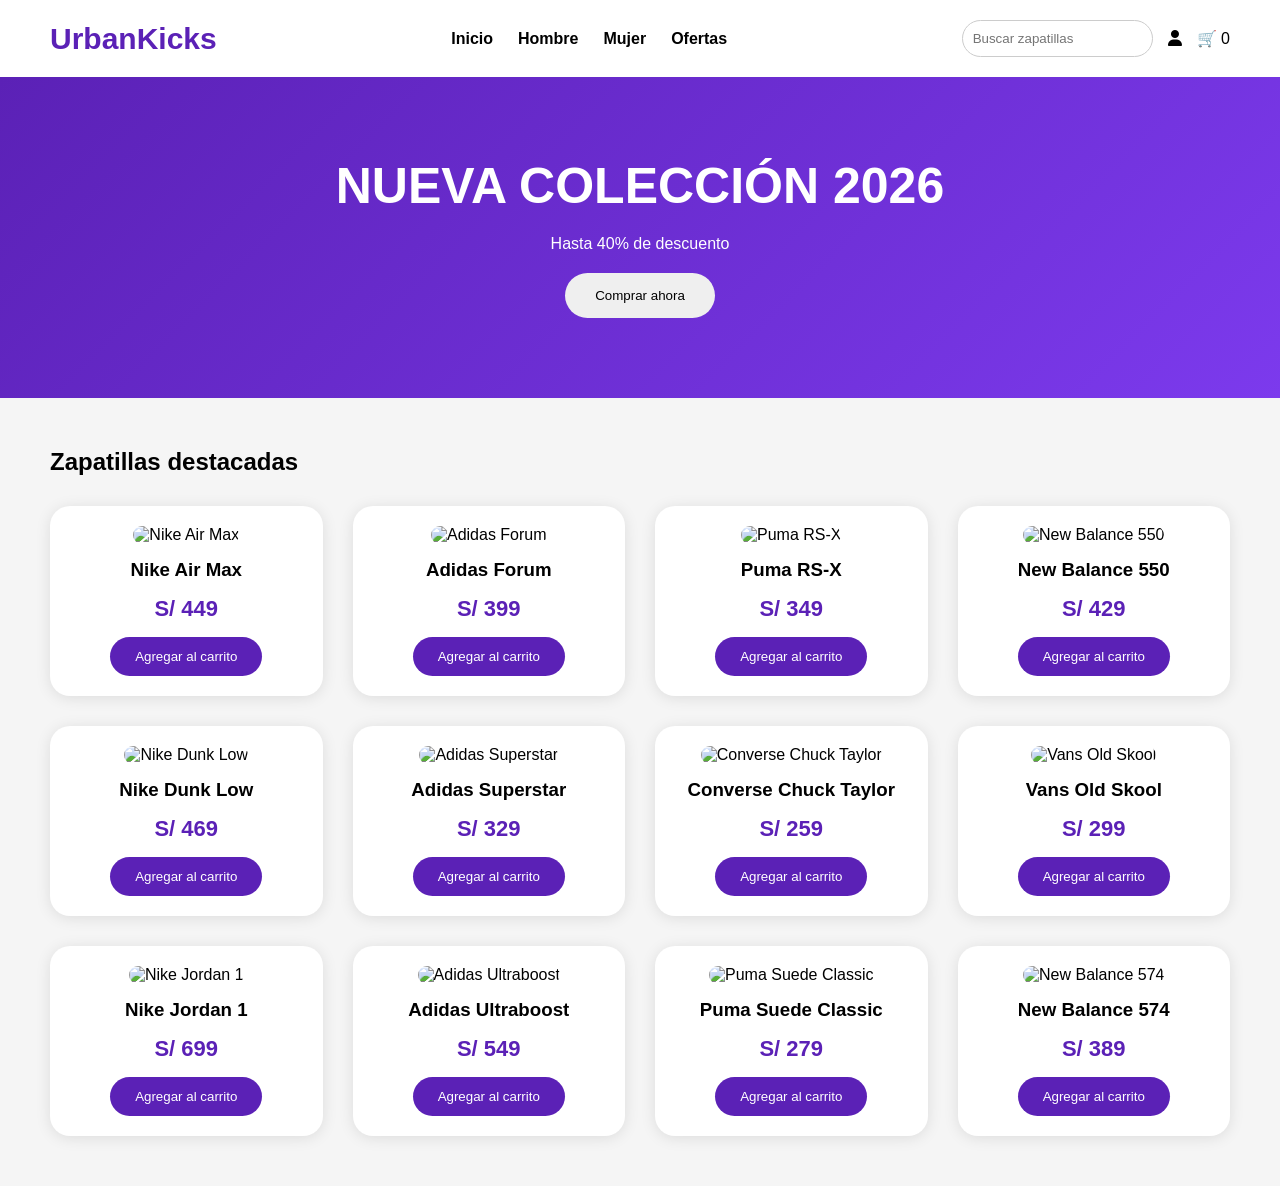
==== index.html @ 0fdeea81 "Primer commit de UrbanKicks" ====
<!DOCTYPE html>
<html lang="es">
<head>
    <meta charset="UTF-8">
    <meta name="viewport" content="width=device-width, initial-scale=1.0">
    <title>UrbanKicks</title>

    <link rel="stylesheet" href="css/estilos.css">

    <link rel="stylesheet"
          href="https://cdnjs.cloudflare.com/ajax/libs/font-awesome/6.5.1/css/all.min.css">
</head>

<body>

<header>

    <div class="logo">
        UrbanKicks
    </div>

    <nav>

        <a href="#">Inicio</a>

        <a href="#">Hombre</a>

        <a href="#">Mujer</a>

        <a href="#">Ofertas</a>

    </nav>

    <div class="acciones">

        <input type="text"
               id="buscador"
               placeholder="Buscar zapatillas">

        <a href="login.html">

            <i class="fa-solid fa-user"></i>

        </a>

        <a href="carrito.html">

            🛒 <span id="contador">0</span>

        </a>

    </div>

</header>

<section class="banner">

    <h1>NUEVA COLECCIÓN 2026</h1>

    <p>Hasta 40% de descuento</p>

    <button>Comprar ahora</button>

</section>

<section class="productos">

    <h2>Zapatillas destacadas</h2>

    <div id="productos">

    </div>

</section>

<script src="js/productos.js"></script>

</body>
</html>
---- css/estilos.css ----
*{
    margin:0;
    padding:0;
    box-sizing:border-box;
    font-family:Arial;
}

body{
    background:#f5f5f5;
}

header{
    background:white;

    display:flex;
    justify-content:space-between;
    align-items:center;

    padding:20px 50px;

    box-shadow:0 2px 10px rgba(0,0,0,.1);
}

.logo{
    font-size:30px;
    font-weight:bold;
    color:#5b21b6;
}

nav{
    display:flex;
    gap:25px;
}

nav a{
    text-decoration:none;
    color:black;
    font-weight:bold;
}

.acciones{
    display:flex;
    gap:15px;
    align-items:center;
}

.acciones input{
    padding:10px;
    border-radius:20px;
    border:1px solid #ccc;
}

.acciones a{
    text-decoration:none;
    color:black;
}

.banner{
    background:linear-gradient(135deg,#5b21b6,#7c3aed);

    color:white;

    text-align:center;

    padding:80px 20px;
}

.banner h1{
    font-size:50px;
}

.banner p{
    margin:20px 0;
}

.banner button{
    padding:15px 30px;

    border:none;

    border-radius:30px;

    cursor:pointer;
}

.productos{
    padding:50px;
}

#productos{
    display:grid;

    grid-template-columns:
        repeat(auto-fit,minmax(250px,1fr));

    gap:30px;

    margin-top:30px;
}

.tarjeta{
    background:white;

    border-radius:20px;

    padding:20px;

    text-align:center;

    box-shadow:0 2px 15px rgba(0,0,0,.1);

    transition:.3s;
}

.tarjeta:hover{
    transform:translateY(-10px);
}

.tarjeta img{
    width:100%;
    height:220px;
    object-fit:cover;
}

.tarjeta h3{
    margin:15px 0;
}

.tarjeta p{
    color:#5b21b6;
    font-size:22px;
    font-weight:bold;
}

.tarjeta button{
    margin-top:15px;

    padding:12px 25px;

    border:none;

    border-radius:25px;

    background:#5b21b6;

    color:white;

    cursor:pointer;
}
#productos{
    display: grid;
    grid-template-columns: repeat(auto-fit, minmax(250px,1fr));
    gap: 30px;
    margin-top: 30px;
}

.tarjeta{
    background: white;
    border-radius: 20px;
    padding: 20px;
    text-align: center;
    box-shadow: 0 2px 15px rgba(0,0,0,.1);
    transition: 0.3s;
}

.tarjeta:hover{
    transform: translateY(-10px);
}

.tarjeta img{
    width: 100%;
    height: 220px;
    object-fit: cover;
    border-radius: 15px;
}

.tarjeta h3{
    margin: 15px 0;
}

.tarjeta p{
    color: #5b21b6;
    font-size: 22px;
    font-weight: bold;
}

.tarjeta button{
    margin-top: 15px;
    padding: 12px 25px;
    border: none;
    border-radius: 25px;
    background: #5b21b6;
    color: white;
    cursor: pointer;
}

.tarjeta button:hover{
    background: #4c1d95;
}
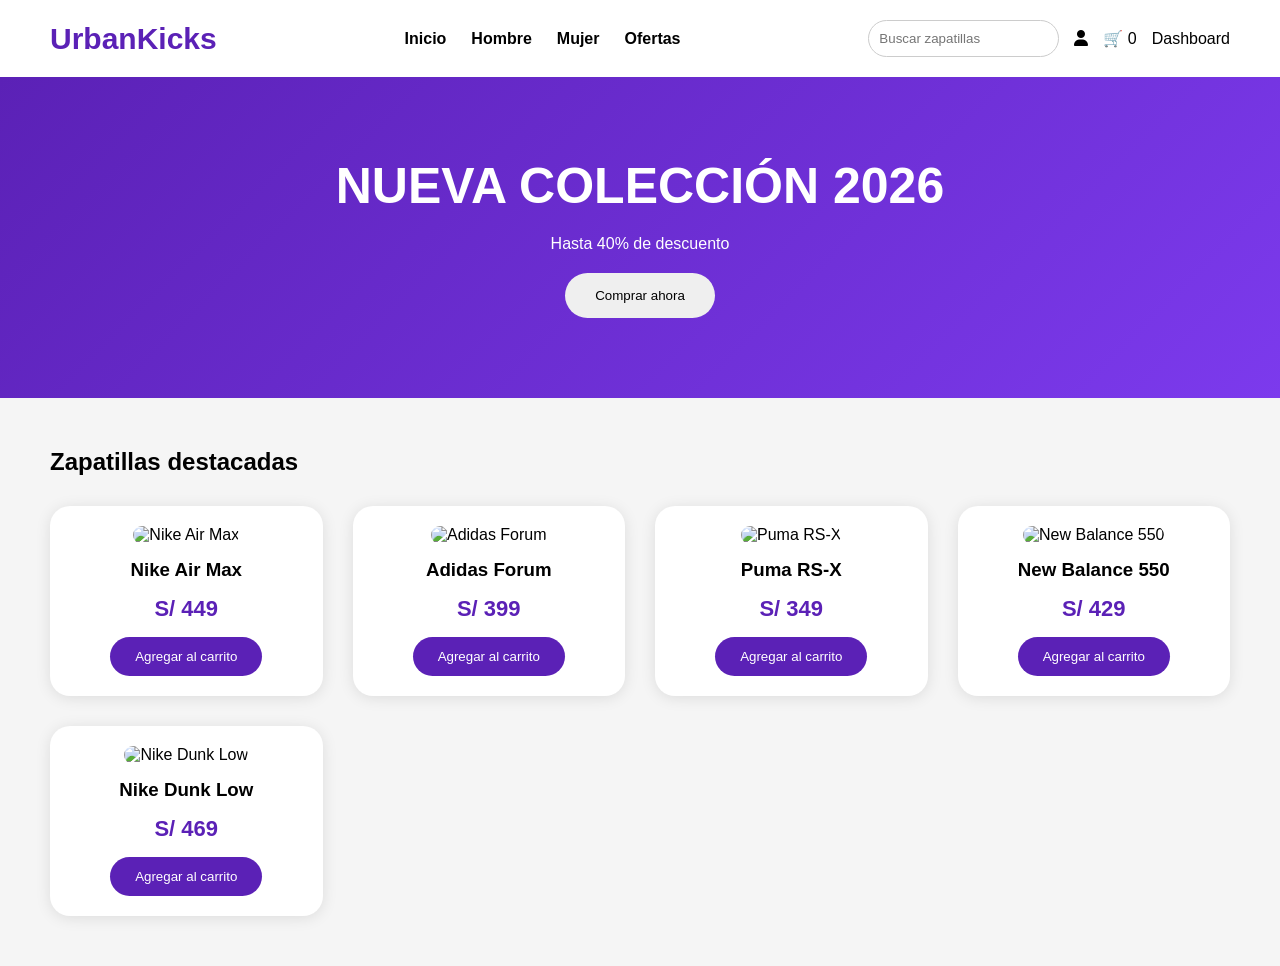
==== commit 6f84db17: "Actualizacion dashboard y administracion de productos" ====
--- a/index.html
+++ b/index.html
@@ -48,6 +48,7 @@
             🛒 <span id="contador">0</span>
 
         </a>
+        <a href="admin.html">Dashboard</a>
 
     </div>
 
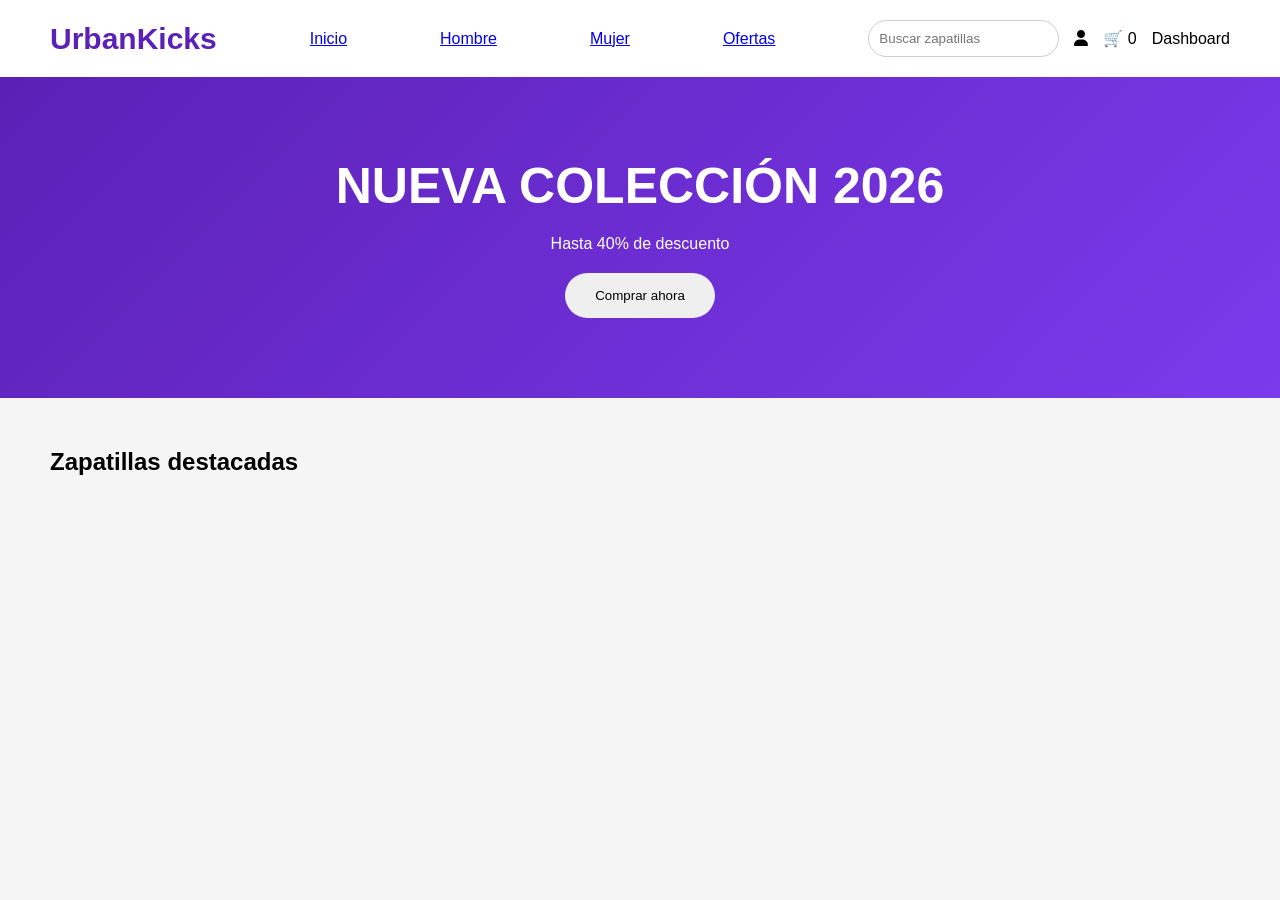
==== commit 83c540e0: "Se agregaron filtros hombre mujer y ofertas" ====
--- a/index.html
+++ b/index.html
@@ -18,19 +18,23 @@
     <div class="logo">
         UrbanKicks
     </div>
+ </div>
+ <a href="#" onclick="mostrarTodo()">
+ Inicio
+ </a>
 
-    <nav>
+ <a href="#" onclick="mostrarHombre()">
+ Hombre
+ </a>
 
-        <a href="#">Inicio</a>
+ <a href="#" onclick="mostrarMujer()">
+ Mujer
+ </a>
 
-        <a href="#">Hombre</a>
-
-        <a href="#">Mujer</a>
-
-        <a href="#">Ofertas</a>
-
-    </nav>
-
+ <a href="#" onclick="mostrarOfertas()">
+ Ofertas
+ </a>
+ </div>
     <div class="acciones">
 
         <input type="text"
--- a/css/estilos.css
+++ b/css/estilos.css
@@ -196,4 +196,18 @@
 
 .tarjeta button:hover{
     background: #4c1d95;
+}
+.oferta{
+
+    background:red;
+
+    color:white;
+
+    padding:4px 8px;
+
+    border-radius:6px;
+
+    font-size:12px;
+
+    margin-left:8px;
 }
